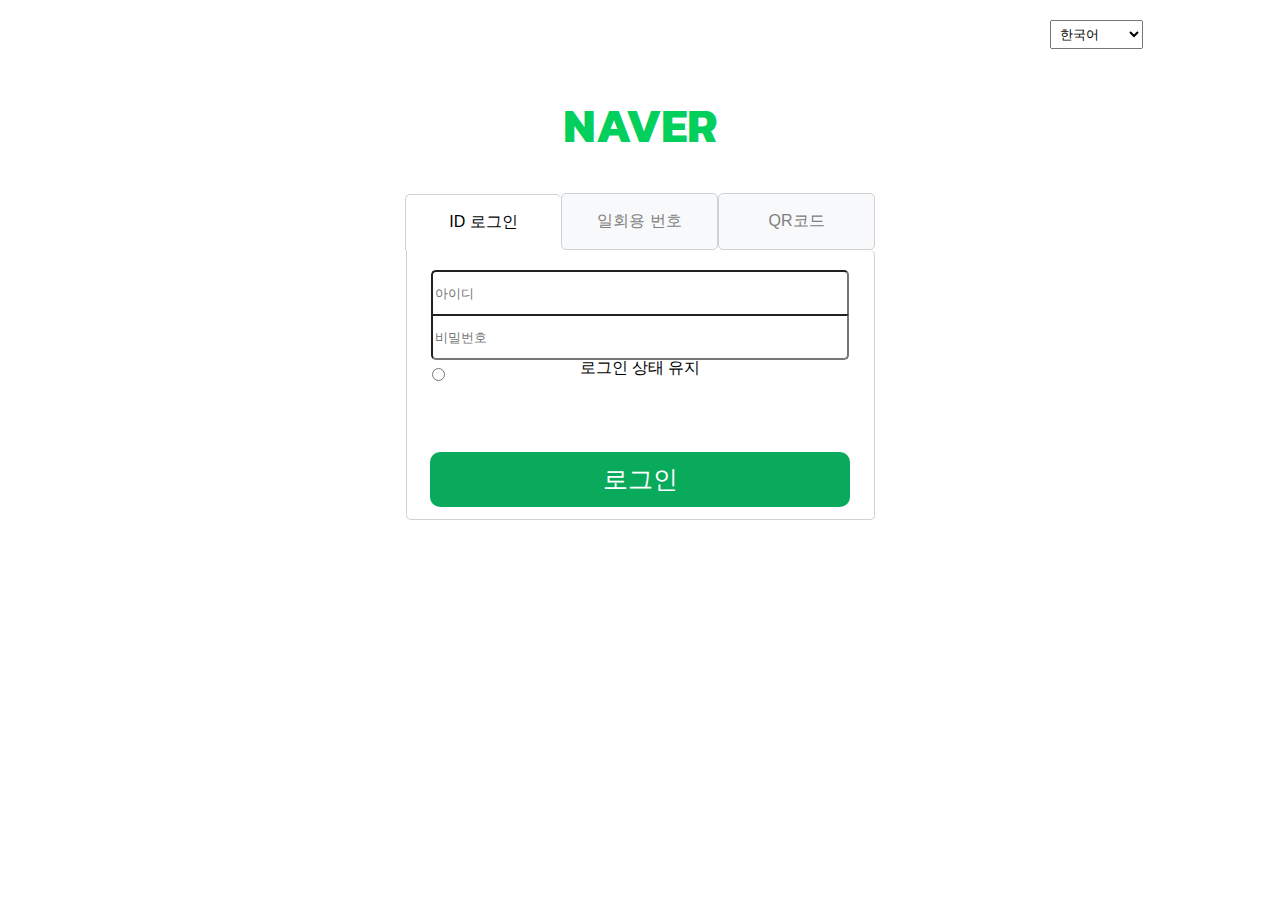
==== index.html @ 8dad5854 "five day" ====
<!DOCTYPE html>
<html lang="ko">
<head>
    <meta charset="UTF-8">
    <meta name="viewport" content="width=device-width, initial-scale=1.0">
    <title>Naver LogIn</title>
    <link rel="preconnect" href="https://fonts.googleapis.com">
    <link rel="preconnect" href="https://fonts.gstatic.com" crossorigin>
    <link href="https://fonts.googleapis.com/css2?family=Kanit:ital,wght@0,100;0,200;0,300;0,400;0,500;0,600;0,700;0,800;0,900;1,100;1,200;1,300;1,400;1,500;1,600;1,700;1,800;1,900&display=swap" rel="stylesheet">
    <link rel="stylesheet" href="hello.css">
</head>
<body>
    <select style="position:absolute; left:1050px; top: 20px; padding:5px;">
        <option>한국어</option>
        <option>English</option>
        <option>中文(简体)</option>
        <option>中文(台灣)</option>
    </select>
    <h1 style=
        "text-align: center;
        color: rgb(3,207,93); 
        padding-top: 57px;">
    NAVER
    </h1>
    <div id="container">
        <a href="index.html">
            <div class="Id" style="color: black">
                ID 로그인
            </div>
        </a>
        <a href="index2.html">
            <div class="first" style="color: gray">
               일회용 번호
            </div>
        </a>
        <a href="index3.html">
            <div class="QR" style="color: gray">
               QR코드
            </div>
        </a>
    </div>
    <div id="container2">
        <div class="body" style="align-items:flex-start; padding-top:19px; flex-wrap: wrap;">
            <input input type="text" placeholder="아이디" style="height: 40px; width:410px; border-top-left-radius: 5px; border-top-right-radius: 5px; position:relative; top: 1px; cursor: pointer;">
            <input input id="password-input" type="text" placeholder="비밀번호" style="height: 40px; width:410px; border-bottom-left-radius: 5px; border-bottom-right-radius: 5px;position:absolute; top: 64px; cursor:pointer;">
            <input type="radio"style="position:absolute; top:115px; left: 20px">로그인 상태 유지
            <button id="login" 
            style="text-align: center;
            top:30px; 
            font-size :25px;
            color:white;
            border-radius:10px; 
            border: 0px solid white;
            cursor: pointer;
            ">로그인</button>
        </div>
    </div>
</body>
</html>
---- hello.css ----
body{
    background: white;
    font-family: -apple-system, BlinkMacSystemFont, helvetica, "Apple SD Gothic Neo", sans-serif;
}
a {
    text-decoration-line: none;
}
.body{
    width: 467px;
    height: 250px;
    background-color: white;
    display: flex;
    border: 1px solid rgb(207, 209, 211);
    border-radius: 5px;
    border-top:0px;
    border-top-left-radius: 0px;
    position: relative;
    align-items: center;
    justify-content: center;
}
.body2{
    width: 467px;
    height: 250px;
    background-color: white;
    display: flex;
    border: 1px solid rgb(207, 209, 211);
    border-radius: 5px;
    border-top:0px;
    position: relative;
    align-items: center;
    justify-content: center;
}
.body3{
    width: 467px;
    height: 250px;
    background-color: white;
    display: flex;
    border: 1px solid rgb(207, 209, 211);
    border-radius: 5px;
    border-top:0px;
    border-top-right-radius:0px;
    position: relative;
    align-items: center;
    justify-content: center;
}
.Id {
    width: 155px;
    height: 55px;
    background-color: white;
    display: flex;
    border: 1px solid rgb(207, 209, 211);
    border-right:0px;
    border-top-left-radius: 5px;
    border-top-right-radius: 5px;
    position: relative;
    align-items: center;
    justify-content: center;
    border-bottom:0px;
}
.Id2, .first {
    width: 155px;
    height: 55px;
    background-color: rgb(248, 249, 250);
    display: flex;
    border: 1px solid rgb(207, 209, 211);
    border-radius:5px;
    position: relative;
    align-items: center;
    justify-content: center;
}

.first2 {
    width: 155px;
    height: 55px;
    background-color: white;
    display: flex;
    border: 1px solid rgb(207, 209, 211);
    border-radius: 5px;
    border-bottom:0px;
    border-left:0px;
    border-right:0px;
    position: relative;
    align-items: center;
    justify-content: center;
}
.QR {
    width: 155px;
    height: 55px;
    background-color: rgb(248, 249, 250);
    display: flex;
    border: 1px solid rgb(207, 209, 211);
    border-radius: 5px;
    position: relative;
    align-items: center;
    justify-content: center;
}
.QR2 {
    width: 155px;
    height: 55px;
    background-color: white;
    display: flex;
    border: 1px solid rgb(207, 209, 211);
    border-radius: 5px;
    border-bottom:0px;
    border-left:0px;
    border-bottom-right-radius:0px;
    position: relative;
    align-items: center;
    justify-content: center;
}
button{
    border-radius: 5px;
}
p {
    border-width: 1px;
    border-color: rgb(207, 209, 211);
    border-style: solid;
    width:500px;
}
h1 {
    font-family: "Kanit", sans-serif;
    font-size: 48px;
}
#container{
    display: flex;
    align-items: center;
    justify-content: center;
}
#container2{
    position:relative;
    display: flex;
    justify-content: center;
}
#login{
    width: 420px;
    height: 55px;
    background-color: #09aa5c;
    display: flex;
    justify-content: center;
    position:relative;
    align-items : center;
}
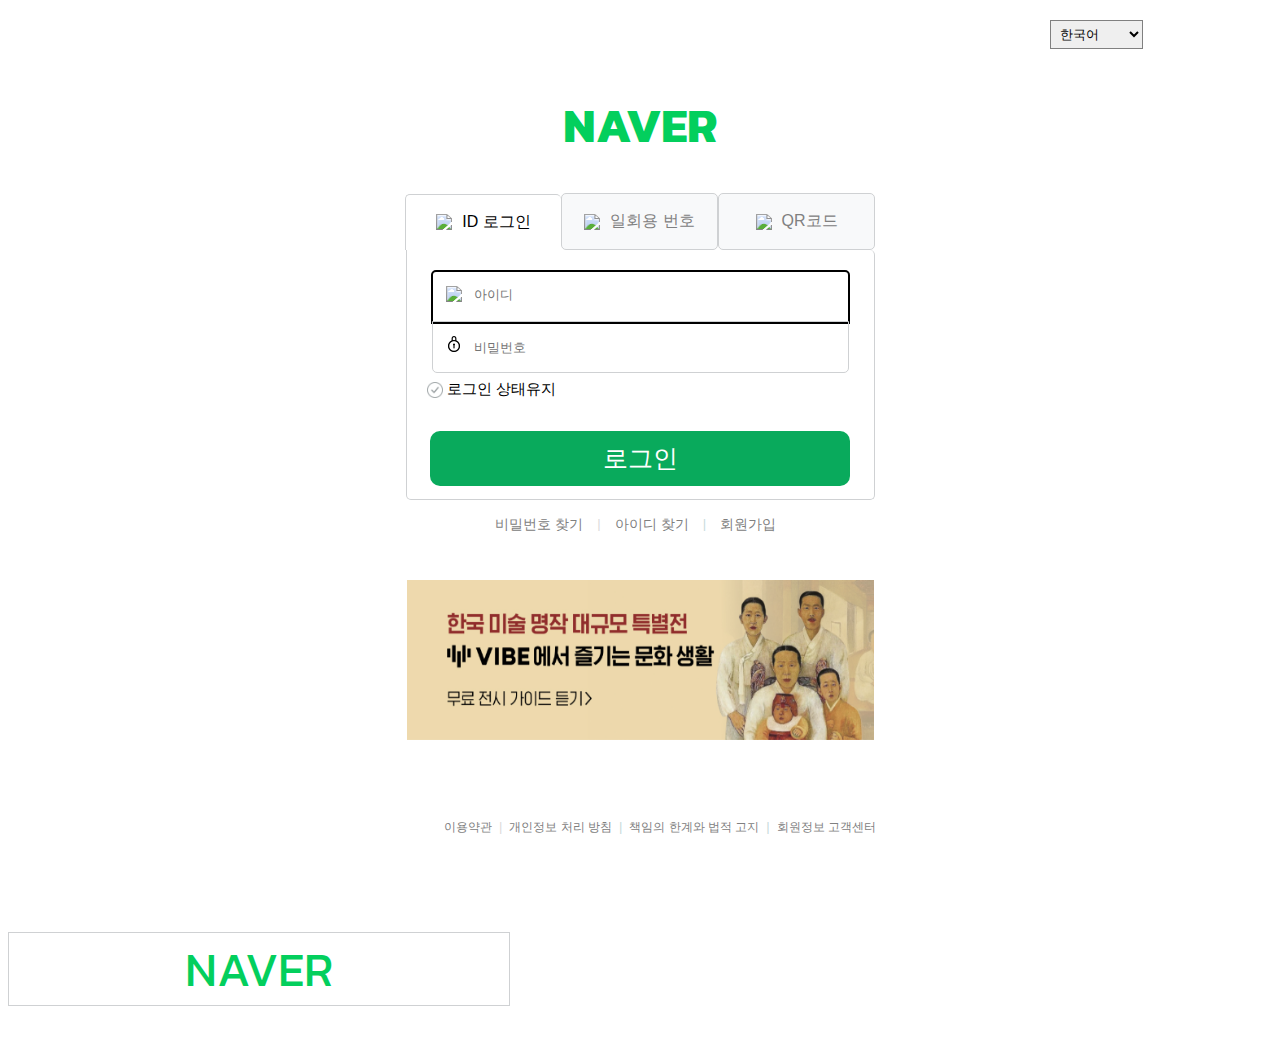
==== commit 788a21f2: "seven commit" ====
--- a/index.html
+++ b/index.html
@@ -10,7 +10,8 @@
     <link rel="stylesheet" href="hello.css">
 </head>
 <body>
-    <select style="position:absolute; left:1050px; top: 20px; padding:5px;">
+    <script src="function.js"></script>
+    <select style="position:absolute; left:1050px; top: 20px; padding:5px; border-color:gray">
         <option>한국어</option>
         <option>English</option>
         <option>中文(简体)</option>
@@ -25,28 +26,41 @@
     <div id="container">
         <a href="index.html">
             <div class="Id" style="color: black">
+                <img src="id_password_icon_color.png" alt="first_icon_notcolor" width="16x" height="16px" style="padding-right:10px;"/>
                 ID 로그인
             </div>
         </a>
         <a href="index2.html">
             <div class="first" style="color: gray">
+                <img src="first_icon_notcolor.png" alt="first_icon_notcolor" width="16x" height="16px" style="padding-right:10px;"/>
                일회용 번호
             </div>
         </a>
         <a href="index3.html">
             <div class="QR" style="color: gray">
+                <img src="qr_icon_notcolor.png" alt="first_icon_notcolor" width="16x" height="16px" style="padding-right:10px;"/>
                QR코드
             </div>
         </a>
     </div>
     <div id="container2">
-        <div class="body" style="align-items:flex-start; padding-top:19px; flex-wrap: wrap;">
-            <input input type="text" placeholder="아이디" style="height: 40px; width:410px; border-top-left-radius: 5px; border-top-right-radius: 5px; position:relative; top: 1px; cursor: pointer;">
-            <input input id="password-input" type="text" placeholder="비밀번호" style="height: 40px; width:410px; border-bottom-left-radius: 5px; border-bottom-right-radius: 5px;position:absolute; top: 64px; cursor:pointer;">
-            <input type="radio"style="position:absolute; top:115px; left: 20px">로그인 상태 유지
+        <div class="body" style="align-items:flex-start; padding-top:19px; flex-wrap: wrap; position:relative">
+            <div style="border: 2px solid black; height:50px; width:415px; border-top-left-radius: 5px; border-top-right-radius: 5px;display:flex; position:relative; top: 1px; cursor: pointer; align-items:center;">
+                <img src="id_face_icon.png" alt="first_icon_notcolor" width="16x" height="16px" style="padding-right:10px; padding-left:13px; padding-bottom:7px;"/>
+                <input input type="text" placeholder="아이디" style="border:0px; width:350px; height:38px; outline:none; bottom:3px; position: relative;">
+            </div>
+
+            <div style="border: 1px solid rgb(207, 209, 211); height:50px; width:415px; border-bottom-left-radius: 5px; border-bottom-right-radius: 5px; display:flex ; top:71px ; position:absolute; cursor: pointer; align-items:center;">
+                <img src="password_icon.png" alt="first_icon_notcolor" width="16x" height="16px" style="padding-right:10px; padding-left:13px; padding-bottom:6px; position:relative"/>
+                <input input type="text" placeholder="비밀번호"  style="border:0px; width:350px; height:38px; outline:none; top:0px; position: relative;">
+            </div>
+            <img id="img"src="./img/check_icon_off.png" onclick="toggleImg()" alt="check_icon_notcolor" width="16px" height="16px" style="position:absolute; top: 132px; left: 20px;">
+            <a style="position:absolute; top:130px; left: 40px; font-size:15px">
+                로그인 상태유지
+            </a>
             <button id="login" 
             style="text-align: center;
-            top:30px; 
+            top:47px; 
             font-size :25px;
             color:white;
             border-radius:10px; 
@@ -55,5 +69,27 @@
             ">로그인</button>
         </div>
     </div>
+    <ul>
+        <li>비밀번호 찾기</li>
+        <a style="font-size:13px; color:rgb(220, 219, 219); padding-left:14px; padding-right:14px">|</a>
+        <li>아이디 찾기</li>
+        <a style="font-size:13px;  color:rgb(200, 219, 219); padding-left:14px; padding-right:14px;">|</a>
+        <li>회원가입</li>
+    </ul>
+    <bottom>
+            <img id="ad "src="ad.png" alt="ad" style=" width: 467px; height: 160px;"/>
+    </bottom>
+    <footer>
+        <ul id="ul">
+            <li id="li">이용약관</li>
+            <a style="font-size:13px; color:rgb(220, 219, 219); padding-left:7px; padding-right:7px">|</a>
+            <li id="li">개인정보 처리 방침</li>
+            <a style="font-size:13px;  color:rgb(200, 219, 219); padding-left:7px; padding-right:7px;">|</a>
+            <li id="li">책임의 한계와 법적 고지</li>
+            <a style="font-size:13px;  color:rgb(200, 219, 219); padding-left:7px; padding-right:7px;">|</a>
+            <li id="li">회원정보 고객센터</li>
+        </ul>
+    </footer>
+    <p id="NAVER">NAVER</p>
 </body>
 </html>--- a/hello.css
+++ b/hello.css
@@ -7,7 +7,7 @@
 }
 .body{
     width: 467px;
-    height: 250px;
+    height: 230px;
     background-color: white;
     display: flex;
     border: 1px solid rgb(207, 209, 211);
@@ -140,3 +140,44 @@
     position:relative;
     align-items : center;
 }
+bottom{
+    display:flex;
+    justify-content: center;
+    padding-top:30px;
+}
+footer{
+    padding: 63px 0px 32px 0;
+    display: flex;
+    justify-content: center;
+}
+
+ul{
+    width:93%;
+    display: flex;
+    justify-content: center;
+}
+#ul{
+    width:60%;
+    display: flex;
+    justify-content: center;
+}
+#li{
+    list-style-type: none;
+    color: gray;
+    justify-content: space-around;
+    font-size:12px;
+    left:10px;
+}
+li{
+    list-style-type: none;
+    color: gray;
+    justify-content: space-around;
+    font-size:14px;
+    left:10px;
+}
+#NAVER{
+    text-align: center;
+    color: rgb(3,207,93); 
+    font-family: "Kanit", sans-serif;
+    font-size: 48px;
+}